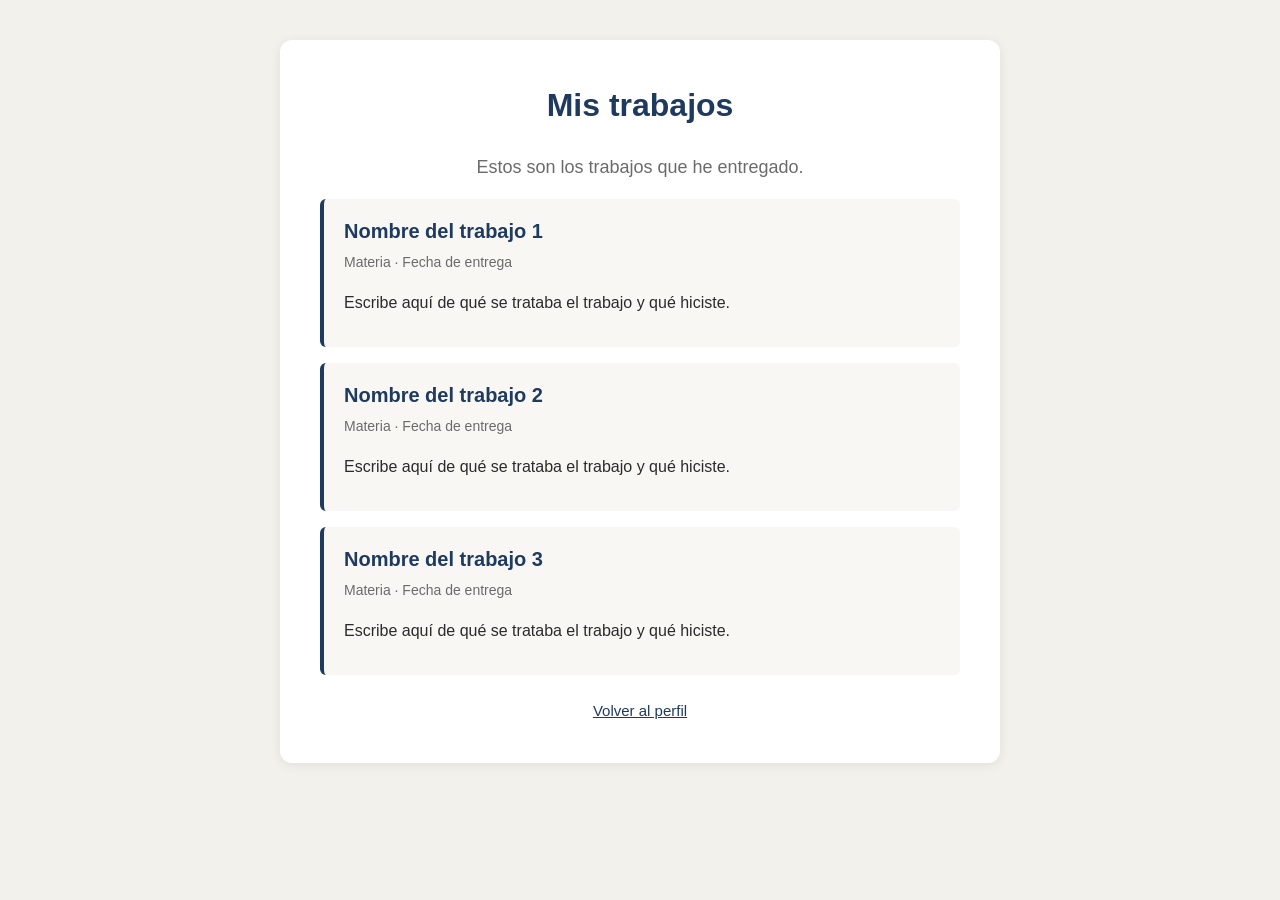
==== trabajos.html @ a83a51d0 "Add files via upload" ====
<!DOCTYPE html>
<html lang="es">
<head>
    <meta charset="UTF-8">
    <meta name="viewport" content="width=device-width, initial-scale=1.0">
    <title>Mis trabajos</title>
    <link rel="stylesheet" href="estilos.css">
</head>
<body>

    <!-- PÁGINA 3: los trabajos entregados -->
    <main class="centro">

        <h1>Mis trabajos</h1>

        <p class="subtitulo">Estos son los trabajos que he entregado.</p>

        <!-- CAMBIAR: cada bloque <article> es un trabajo.
             Copia y pega un bloque entero para agregar otro,
             o borra los que sobren. -->

        <article class="trabajo">
            <h2>Nombre del trabajo 1</h2>
            <p class="materia">Materia · Fecha de entrega</p>
            <p class="texto">
                Escribe aquí de qué se trataba el trabajo y qué hiciste.
            </p>
        </article>

        <article class="trabajo">
            <h2>Nombre del trabajo 2</h2>
            <p class="materia">Materia · Fecha de entrega</p>
            <p class="texto">
                Escribe aquí de qué se trataba el trabajo y qué hiciste.
            </p>
        </article>

        <article class="trabajo">
            <h2>Nombre del trabajo 3</h2>
            <p class="materia">Materia · Fecha de entrega</p>
            <p class="texto">
                Escribe aquí de qué se trataba el trabajo y qué hiciste.
            </p>
        </article>

        <a class="volver" href="perfil.html">Volver al perfil</a>

    </main>

</body>
</html>
---- estilos.css ----
/* Estilos de las tres páginas.
   Este archivo tiene que estar en la misma carpeta que los .html */

/* El fondo y la letra de toda la página */
body {
    margin: 0;
    padding: 40px 20px;
    font-family: Arial, Helvetica, sans-serif;
    background-color: #f3f1ec;
    color: #2b2b2b;
    line-height: 1.6;
}

/* La caja blanca que va en el centro */
.centro {
    max-width: 640px;
    margin: 0 auto;
    background-color: #ffffff;
    padding: 40px;
    border-radius: 12px;
    box-shadow: 0 2px 12px rgba(0, 0, 0, 0.08);
    text-align: center;
}

/* Títulos */
h1 {
    margin-top: 0;
    font-size: 32px;
    color: #1f3a5f;
}

h2 {
    margin: 0 0 4px 0;
    font-size: 20px;
    color: #1f3a5f;
}

/* Texto debajo del título */
.subtitulo {
    color: #6b6b6b;
    font-size: 18px;
}

.texto {
    text-align: left;
}

/* La lista de datos del perfil */
.datos {
    text-align: left;
    list-style: none;
    padding: 0;
    margin: 24px 0;
}

.datos li {
    padding: 8px 0;
    border-bottom: 1px solid #e8e8e8;
}

/* Cada trabajo de la tercera página */
.trabajo {
    text-align: left;
    background-color: #f8f7f4;
    border-left: 4px solid #1f3a5f;
    padding: 16px 20px;
    margin-bottom: 16px;
    border-radius: 6px;
}

.materia {
    margin: 0 0 8px 0;
    font-size: 14px;
    color: #6b6b6b;
}

/* El botón azul */
.boton {
    display: inline-block;
    margin-top: 16px;
    padding: 14px 32px;
    background-color: #1f3a5f;
    color: #ffffff;
    text-decoration: none;
    border-radius: 8px;
    font-size: 17px;
}

/* Cuando pasas el mouse por encima del botón */
.boton:hover {
    background-color: #2d5486;
}

/* El enlace pequeño para devolverse */
.volver {
    display: block;
    margin-top: 24px;
    color: #1f3a5f;
    font-size: 15px;
}
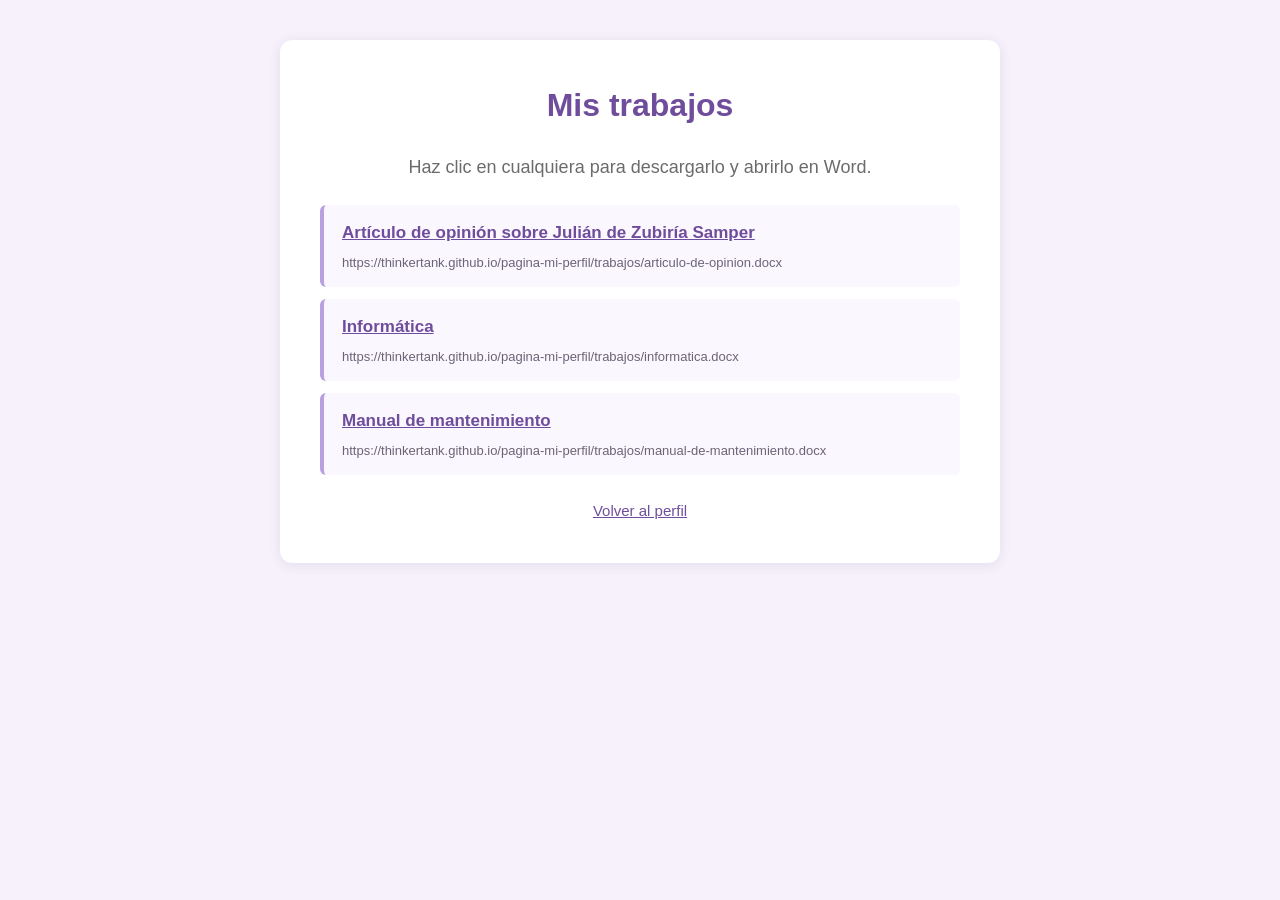
==== commit aefad1ab: "Add files via upload" ====
--- a/trabajos.html
+++ b/trabajos.html
@@ -8,40 +8,52 @@
 </head>
 <body>
 
-    <!-- PÁGINA 3: los trabajos entregados -->
+    <!-- PÁGINA 3: los enlaces a los trabajos entregados -->
     <main class="centro">
 
         <h1>Mis trabajos</h1>
 
-        <p class="subtitulo">Estos son los trabajos que he entregado.</p>
+        <p class="subtitulo">
+            Haz clic en cualquiera para descargarlo y abrirlo en Word.
+        </p>
 
-        <!-- CAMBIAR: cada bloque <article> es un trabajo.
-             Copia y pega un bloque entero para agregar otro,
-             o borra los que sobren. -->
+        <!-- Cada <li> es un trabajo.
+             El href apunta al archivo dentro de la carpeta "trabajos".
+             Debajo se muestra el enlace completo, como pediste.
 
-        <article class="trabajo">
-            <h2>Nombre del trabajo 1</h2>
-            <p class="materia">Materia · Fecha de entrega</p>
-            <p class="texto">
-                Escribe aquí de qué se trataba el trabajo y qué hiciste.
-            </p>
-        </article>
+             Para agregar otro: sube el archivo a la carpeta "trabajos"
+             y copia un bloque <li> entero cambiando el nombre. -->
 
-        <article class="trabajo">
-            <h2>Nombre del trabajo 2</h2>
-            <p class="materia">Materia · Fecha de entrega</p>
-            <p class="texto">
-                Escribe aquí de qué se trataba el trabajo y qué hiciste.
-            </p>
-        </article>
+        <ul class="lista-trabajos">
 
-        <article class="trabajo">
-            <h2>Nombre del trabajo 3</h2>
-            <p class="materia">Materia · Fecha de entrega</p>
-            <p class="texto">
-                Escribe aquí de qué se trataba el trabajo y qué hiciste.
-            </p>
-        </article>
+            <li>
+                <a href="trabajos/articulo-de-opinion.docx">
+                    Artículo de opinión sobre Julián de Zubiría Samper
+                </a>
+                <span class="direccion">
+                    https://thinkertank.github.io/pagina-mi-perfil/trabajos/articulo-de-opinion.docx
+                </span>
+            </li>
+
+            <li>
+                <a href="trabajos/informatica.docx">
+                    Informática
+                </a>
+                <span class="direccion">
+                    https://thinkertank.github.io/pagina-mi-perfil/trabajos/informatica.docx
+                </span>
+            </li>
+
+            <li>
+                <a href="trabajos/manual-de-mantenimiento.docx">
+                    Manual de mantenimiento
+                </a>
+                <span class="direccion">
+                    https://thinkertank.github.io/pagina-mi-perfil/trabajos/manual-de-mantenimiento.docx
+                </span>
+            </li>
+
+        </ul>
 
         <a class="volver" href="perfil.html">Volver al perfil</a>
 
--- a/estilos.css
+++ b/estilos.css
@@ -6,7 +6,7 @@
     margin: 0;
     padding: 40px 20px;
     font-family: Arial, Helvetica, sans-serif;
-    background-color: #f3f1ec;
+    background-color: #f6f1fb;
     color: #2b2b2b;
     line-height: 1.6;
 }
@@ -18,7 +18,7 @@
     background-color: #ffffff;
     padding: 40px;
     border-radius: 12px;
-    box-shadow: 0 2px 12px rgba(0, 0, 0, 0.08);
+    box-shadow: 0 2px 12px rgba(111, 77, 156, 0.12);
     text-align: center;
 }
 
@@ -26,13 +26,13 @@
 h1 {
     margin-top: 0;
     font-size: 32px;
-    color: #1f3a5f;
+    color: #6f4d9c;
 }
 
 h2 {
     margin: 0 0 4px 0;
     font-size: 20px;
-    color: #1f3a5f;
+    color: #6f4d9c;
 }
 
 /* Texto debajo del título */
@@ -45,33 +45,37 @@
     text-align: left;
 }
 
-/* La lista de datos del perfil */
-.datos {
-    text-align: left;
+/* La lista de enlaces a los trabajos */
+.lista-trabajos {
     list-style: none;
     padding: 0;
     margin: 24px 0;
+    text-align: left;
 }
 
-.datos li {
-    padding: 8px 0;
-    border-bottom: 1px solid #e8e8e8;
-}
-
-/* Cada trabajo de la tercera página */
-.trabajo {
-    text-align: left;
-    background-color: #f8f7f4;
-    border-left: 4px solid #1f3a5f;
-    padding: 16px 20px;
-    margin-bottom: 16px;
+.lista-trabajos li {
+    background-color: #faf7fe;
+    border-left: 4px solid #b9a0e0;
+    padding: 14px 18px;
+    margin-bottom: 12px;
     border-radius: 6px;
 }
 
-.materia {
-    margin: 0 0 8px 0;
-    font-size: 14px;
-    color: #6b6b6b;
+/* El nombre del trabajo, que es el enlace */
+.lista-trabajos a {
+    color: #6f4d9c;
+    font-weight: bold;
+    font-size: 17px;
+}
+
+/* La dirección completa que se muestra debajo.
+   word-break la parte para que no se salga en pantallas pequeñas */
+.direccion {
+    display: block;
+    margin-top: 6px;
+    font-size: 13px;
+    color: #6d6377;
+    word-break: break-all;
 }
 
 /* El botón azul */
@@ -79,7 +83,7 @@
     display: inline-block;
     margin-top: 16px;
     padding: 14px 32px;
-    background-color: #1f3a5f;
+    background-color: #7a5aa8;
     color: #ffffff;
     text-decoration: none;
     border-radius: 8px;
@@ -88,13 +92,13 @@
 
 /* Cuando pasas el mouse por encima del botón */
 .boton:hover {
-    background-color: #2d5486;
+    background-color: #9272c2;
 }
 
 /* El enlace pequeño para devolverse */
 .volver {
     display: block;
     margin-top: 24px;
-    color: #1f3a5f;
+    color: #6f4d9c;
     font-size: 15px;
 }
